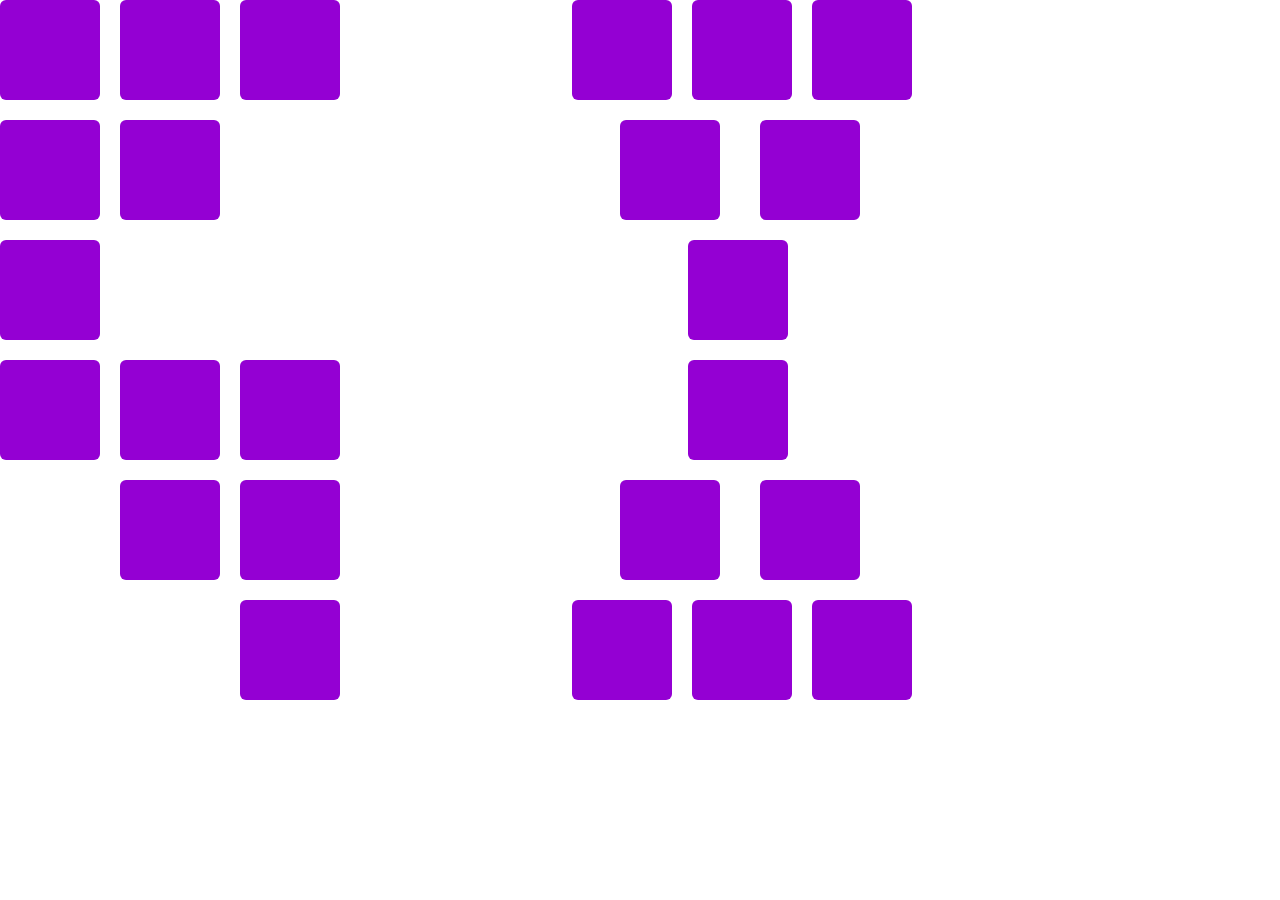
==== index.html @ 5718fa04 "Update index.html" ====
<!DOCTYPE HTML>
<html lang="ru">

<head>
    <title>Сайт</title>
    <link href="style.css" rel="stylesheet" type="text/css">
    <meta charset="utf-8">
    <meta name="viewport" content="width=device-width, initial-scale=1.0">
</head>

<body>
    <div class="container">
        <div class="block">
            <div class="block-container">
                <div class="block-link1">
                    <div class="row2 right3">
                        <div class="block-link"></div>
                        <div class="block-link right left"></div>
                        <div class="block-link"></div>
                    </div>
                    <div class="row1 top left4">
                        <div class="block-link left2"></div>
                        <div class="block-link left"></div>
                    </div>
                    <div class="row left3">
                        <div class="block-link"></div>
                    </div>
                </div>
                <div class="block-link2">
                    <div class="row left3">
                        <div class="block-link"></div>
                    </div>
                    <div class="row1 left4">
                        <div class="block-link left2"></div>
                        <div class="block-link left"></div>
                    </div>
                    <div class="row2 right3">
                        <div class="block-link"></div>
                        <div class="block-link right left"></div>
                        <div class="block-link"></div>
                    </div>
                </div>
            </div>
        </div>
        <div class="block2">
            <div class="block-container2">
                <div class="block-line1">
                    <div class="row">
                        <div class="vertical right">
                            <div class="block-link"></div>
                            <div class="block-link top bottom"></div>
                            <div class="block-link"></div>
                        </div>
                        <div class="vertical top2 right">
                            <div class="block-link bottom"></div>
                            <div class="block-link"></div>
                        </div>
                        <div class="block-link top3"></div>
                    </div>
                </div>
            </div>
        </div>
        <div class="block3">
            <div class="block-container3">
                <div class="block-line2">
                    <div class="row">
                        <div class="vertical right">
                            <div class="block-link top3"></div>
                        </div>
                        <div class="vertical top2 right">
                            <div class="block-link bottom"></div>
                            <div class="block-link"></div>
                        </div>
                        <div class="vertical">
                            <div class="block-link"></div>
                            <div class="block-link top bottom"></div>
                            <div class="block-link"></div>
                        </div>

                    </div>
                </div>
            </div>
        </div>
    </div>
</body>

</html>
---- style.css ----
html,
body,
div,
span,
applet,
object,
iframe,
h1,
h2,
h3,
h4,
h5,
h6,
p,
blockquote,
pre,
a,
abbr,
acronym,
address,
big,
cite,
code,
del,
dfn,
em,
img,
ins,
kbd,
q,
s,
samp,
small,
strike,
strong,
sub,
sup,
tt,
var,
b,
u,
i,
center,
dl,
dt,
dd,
ol,
ul,
li,
fieldset,
form,
label,
legend,
table,
caption,
tbody,
tfoot,
thead,
tr,
th,
td,
article,
aside,
canvas,
details,
embed,
figure,
figcaption,
footer,
header,
hgroup,
menu,
nav,
output,
ruby,
section,
summary,
time,
mark,
audio,
video {
    margin: 0;
    padding: 0;
    border: 0;
    font-size: 100%;
    font: inherit;
    vertical-align: baseline;
}

article,
aside,
details,
figcaption,
figure,
footer,
header,
hgroup,
menu,
nav,
section {
    display: block;
}

html {
    height: 100%;
}

body {
    line-height: 1;
}

ol,
ul {
    list-style: none;
}

blockquote,
q {
    quotes: none;
}

blockquote:before,
blockquote:after,
q:before,
q:after {
    content: '';
    content: none;
}

table {
    border-collapse: collapse;
    border-spacing: 0;
}

.block-link {
    background-color: #9400d3;
    width: 100px;
    height: 100px;
    border-radius: 6px;
    border: none;

}

.block {
    width: 100%;
    height: 100%;
    position: absolute;
    top: 0;
    left: 0;
    overflow: auto;
}

.block-container {
    max-width: 1580px;
    position: absolute;
    left: 50%;
}

block-line1 {
    margin-bottom: 20px;
    flex-direction: column-reverse;
}

.row {
    display: flex;
    margin-bottom: 20px;
}

.row1 {
    display: flex;
    margin-bottom: 20px;
}

.left3 {
    position: relative;
    left: 14%;
}

.right3 {
    position: relative;
    right: 20%;
}

.row2 {
    display: flex;
}

.left {
    margin-left: 20px;
}

.right {
    margin-right: 20px;
}

.left2 {
    position: relative;
    right: 20px;
}

.top {
    margin-top: 20px;
}

.bottom {
    margin-bottom: 20px;
}
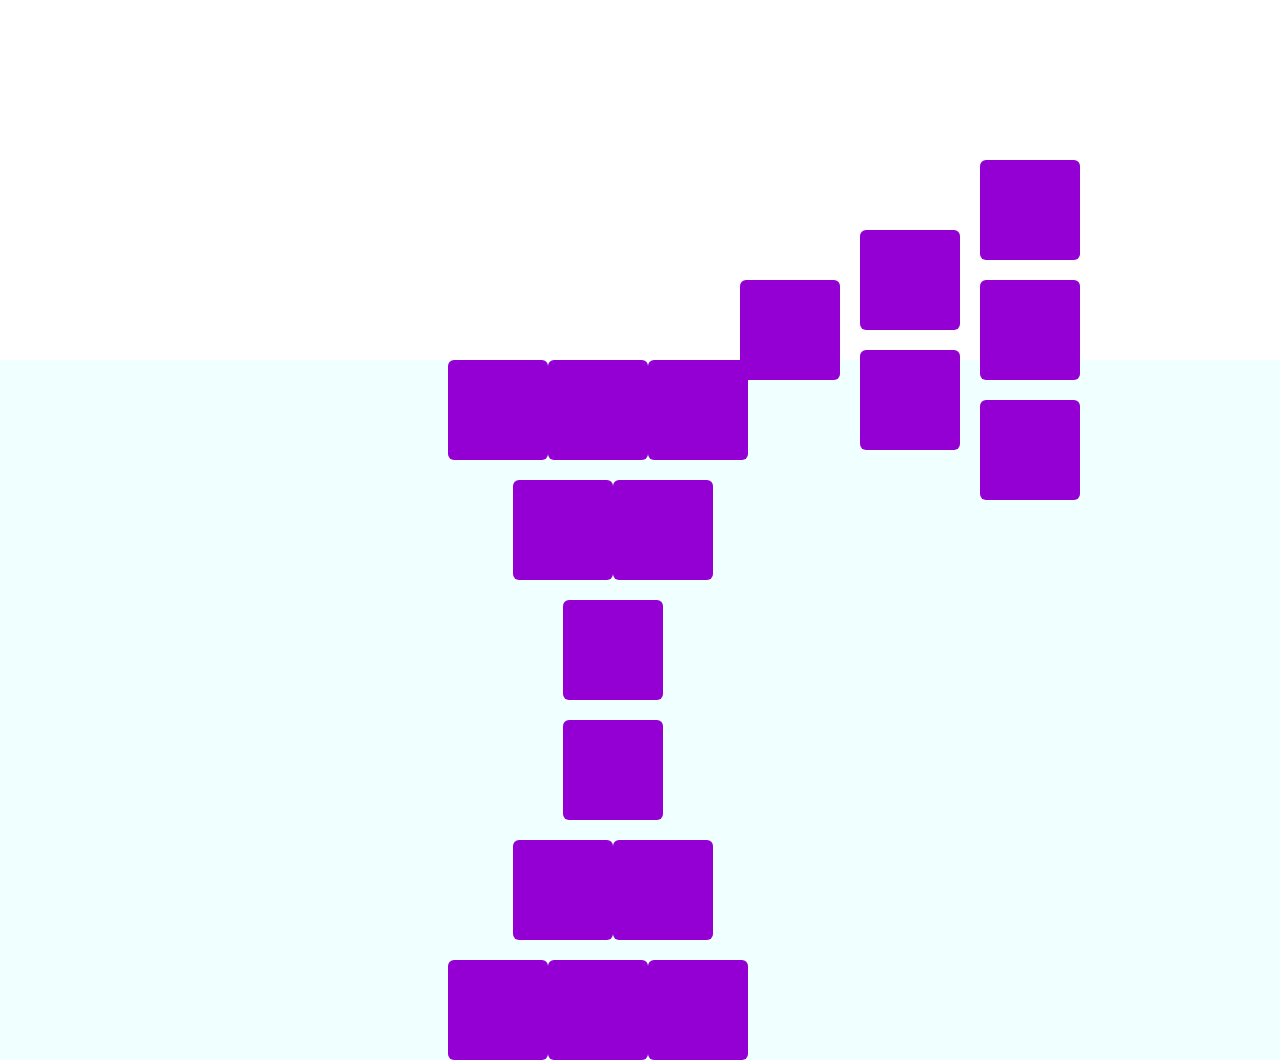
==== commit a85d3b62: "Update index.html" ====
--- a/index.html
+++ b/index.html
@@ -10,39 +10,7 @@
 
 <body>
     <div class="container">
-        <div class="block">
-            <div class="block-container">
-                <div class="block-link1">
-                    <div class="row2 right3">
-                        <div class="block-link"></div>
-                        <div class="block-link right left"></div>
-                        <div class="block-link"></div>
-                    </div>
-                    <div class="row1 top left4">
-                        <div class="block-link left2"></div>
-                        <div class="block-link left"></div>
-                    </div>
-                    <div class="row left3">
-                        <div class="block-link"></div>
-                    </div>
-                </div>
-                <div class="block-link2">
-                    <div class="row left3">
-                        <div class="block-link"></div>
-                    </div>
-                    <div class="row1 left4">
-                        <div class="block-link left2"></div>
-                        <div class="block-link left"></div>
-                    </div>
-                    <div class="row2 right3">
-                        <div class="block-link"></div>
-                        <div class="block-link right left"></div>
-                        <div class="block-link"></div>
-                    </div>
-                </div>
-            </div>
-        </div>
-        <div class="block2">
+        <div class="block2 start">
             <div class="block-container2">
                 <div class="block-line1">
                     <div class="row">
@@ -60,7 +28,39 @@
                 </div>
             </div>
         </div>
-        <div class="block3">
+        <div class="block">
+            <div class="block-container">
+                <div class="block-link1">
+                    <div class="row2 right3">
+                        <div class="block-link square-no-margin-left"></div>
+                        <div class="block-link square-margin-left"></div>
+                        <div class="block-link square-margin-left"></div>
+                    </div>
+                    <div class="row1 top left4">
+                        <div class="block-link square-no-margin-left"></div>
+                        <div class="block-link square-margin-left"></div>
+                    </div>
+                    <div class="row left3">
+                        <div class="block-link square-no-margin-left"></div>
+                    </div>
+                </div>
+                <div class="block-link2">
+                    <div class="row left3">
+                        <div class="block-link square-no-margin-left"></div>
+                    </div>
+                    <div class="row1 left4">
+                        <div class="block-link square-no-margin-left"></div>
+                        <div class="block-link square-margin-left"></div>
+                    </div>
+                    <div class="row2 right3">
+                        <div class="block-link square-no-margin-left."></div>
+                        <div class="block-link square-margin-left"></div>
+                        <div class="block-link square-margin-left"></div>
+                    </div>
+                </div>
+            </div>
+        </div>
+        <div class="block3 end">
             <div class="block-container3">
                 <div class="block-line2">
                     <div class="row">
--- a/style.css
+++ b/style.css
@@ -132,6 +132,10 @@
     border-spacing: 0;
 }
 
+.container {
+    max-height: 700px;
+}
+
 .block-link {
     background-color: #9400d3;
     width: 100px;
@@ -142,43 +146,57 @@
 }
 
 .block {
-    width: 100%;
-    height: 100%;
-    position: absolute;
-    top: 0;
-    left: 0;
-    overflow: auto;
+    background: hsl(180, 100%, 97%);
+    position: relative;
+    min-height: 500px;
+    height: 700px;
 }
 
 .block-container {
     max-width: 1580px;
     position: absolute;
+    top: 50%;
     left: 50%;
+    transform: translate(-50%, -50%);
+    width: 30%;
+    height: auto;
+
+}
+
+.block-container2 {
+    display: flex;
 }
 
 block-line1 {
+    display: flex;
+}
+
+.row {
+    display: flex;
     margin-bottom: 20px;
-    flex-direction: column-reverse;
-}
-
-.row {
+}
+
+.row1 {
     display: flex;
     margin-bottom: 20px;
 }
 
-.row1 {
-    display: flex;
-    margin-bottom: 20px;
+.vertically1 {
+    flex-direction: column;
+}
+
+.vertically2 {
+    flex-direction: column;
 }
 
 .left3 {
     position: relative;
-    left: 14%;
-}
-
-.right3 {
-    position: relative;
-    right: 20%;
+    left: 30%;
+}
+
+.left4 {
+    position: relative;
+    left: 17%;
 }
 
 .row2 {
@@ -193,15 +211,35 @@
     margin-right: 20px;
 }
 
-.left2 {
-    position: relative;
-    right: 20px;
-}
-
 .top {
     margin-top: 20px;
 }
 
+.top2 {
+    margin-top: 70px;
+}
+
+.top3 {
+    margin-top: 120px;
+}
+
+.block2 {
+    position: relative;
+    bottom: 540px;
+    left: 275px;
+}
+
+.block3 {
+    position: relative;
+    left: 1000px;
+    bottom: 900px;
+}
+
+.block-container3 {
+    position: relative;
+    right: 260px;
+}
+
 .bottom {
     margin-bottom: 20px;
 }
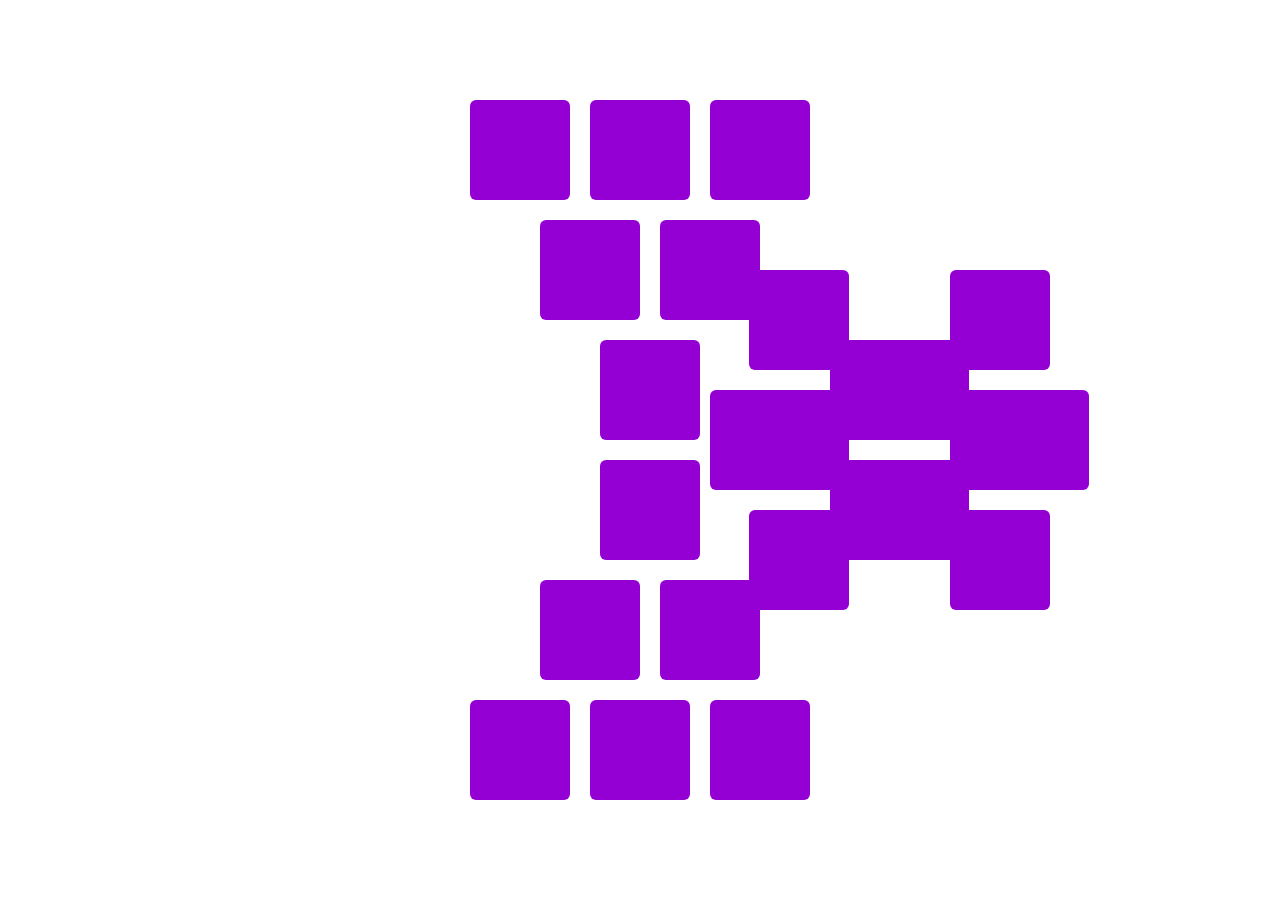
==== commit cb3afb3d: "Update index.html" ====
--- a/index.html
+++ b/index.html
@@ -32,30 +32,54 @@
             <div class="block-container">
                 <div class="block-link1">
                     <div class="row2 right3">
-                        <div class="block-link square-no-margin-left"></div>
-                        <div class="block-link square-margin-left"></div>
-                        <div class="block-link square-margin-left"></div>
+                        <div class="square-margin-left">
+                            <div class="block-link square-no-margin-left2"></div>
+                        </div>
+                        <div class="square-margin-left">
+                            <div class="block-link"></div>
+                        </div>
+                        <div class="square-margin-left">
+                            <div class="block-link"></div>
+                        </div>
                     </div>
                     <div class="row1 top left4">
-                        <div class="block-link square-no-margin-left"></div>
-                        <div class="block-link square-margin-left"></div>
+                        <div class="square-margin-left">
+                            <div class="block-link square-no-margin-left2"></div>
+                        </div>
+                        <div class="square-margin-left">
+                            <div class="block-link"></div>
+                        </div>
                     </div>
                     <div class="row left3">
-                        <div class="block-link square-no-margin-left"></div>
+                        <div class="square-margin-left">
+                            <div class="block-link square-no-margin-left2"></div>
+                        </div>
                     </div>
                 </div>
                 <div class="block-link2">
                     <div class="row left3">
-                        <div class="block-link square-no-margin-left"></div>
+                        <div class="square-margin-left">
+                            <div class="block-link square-no-margin-left2"></div>
+                        </div>
                     </div>
                     <div class="row1 left4">
-                        <div class="block-link square-no-margin-left"></div>
-                        <div class="block-link square-margin-left"></div>
+                        <div class="square-margin-left">
+                            <div class="block-link square-no-margin-left2"></div>
+                        </div>
+                        <div class="square-margin-left">
+                            <div class="block-link"></div>
+                        </div>
                     </div>
                     <div class="row2 right3">
-                        <div class="block-link square-no-margin-left."></div>
-                        <div class="block-link square-margin-left"></div>
-                        <div class="block-link square-margin-left"></div>
+                        <div class="square-margin-left">
+                            <div class="block-link square-no-margin-left2"></div>
+                        </div>
+                        <div class="square-margin-left">
+                            <div class="block-link"></div>
+                        </div>
+                        <div class="square-margin-left">
+                            <div class="block-link"></div>
+                        </div>
                     </div>
                 </div>
             </div>
--- a/style.css
+++ b/style.css
@@ -134,6 +134,10 @@
 
 .container {
     max-height: 700px;
+    display: flex;
+    align-items: center;
+    justify-content: center;
+    min-height: 100vh;
 }
 
 .block-link {
@@ -145,29 +149,17 @@
 
 }
 
-.block {
-    background: hsl(180, 100%, 97%);
+.end {
     position: relative;
-    min-height: 500px;
-    height: 700px;
-}
-
-.block-container {
-    max-width: 1580px;
-    position: absolute;
-    top: 50%;
-    left: 50%;
-    transform: translate(-50%, -50%);
-    width: 30%;
-    height: auto;
-
+    right: 100px;
+}
+
+.start {
+    position: relative;
+    left: 119px;
 }
 
 .block-container2 {
-    display: flex;
-}
-
-block-line1 {
     display: flex;
 }
 
@@ -189,23 +181,31 @@
     flex-direction: column;
 }
 
+.block-line1 {
+    transform: translateX(500px);
+    transition: ease;
+}
+
 .left3 {
-    position: relative;
-    left: 30%;
+    margin-left: 130px;
 }
 
 .left4 {
-    position: relative;
-    left: 17%;
+    margin-left: 70px;
 }
 
 .row2 {
     display: flex;
 }
 
-.left {
+.square-margin-left {
     margin-left: 20px;
 }
+
+.square-no-margin-left2 {
+    margin-left: -20px;
+}
+
 
 .right {
     margin-right: 20px;
@@ -223,22 +223,6 @@
     margin-top: 120px;
 }
 
-.block2 {
-    position: relative;
-    bottom: 540px;
-    left: 275px;
-}
-
-.block3 {
-    position: relative;
-    left: 1000px;
-    bottom: 900px;
-}
-
-.block-container3 {
-    position: relative;
-    right: 260px;
-}
 
 .bottom {
     margin-bottom: 20px;
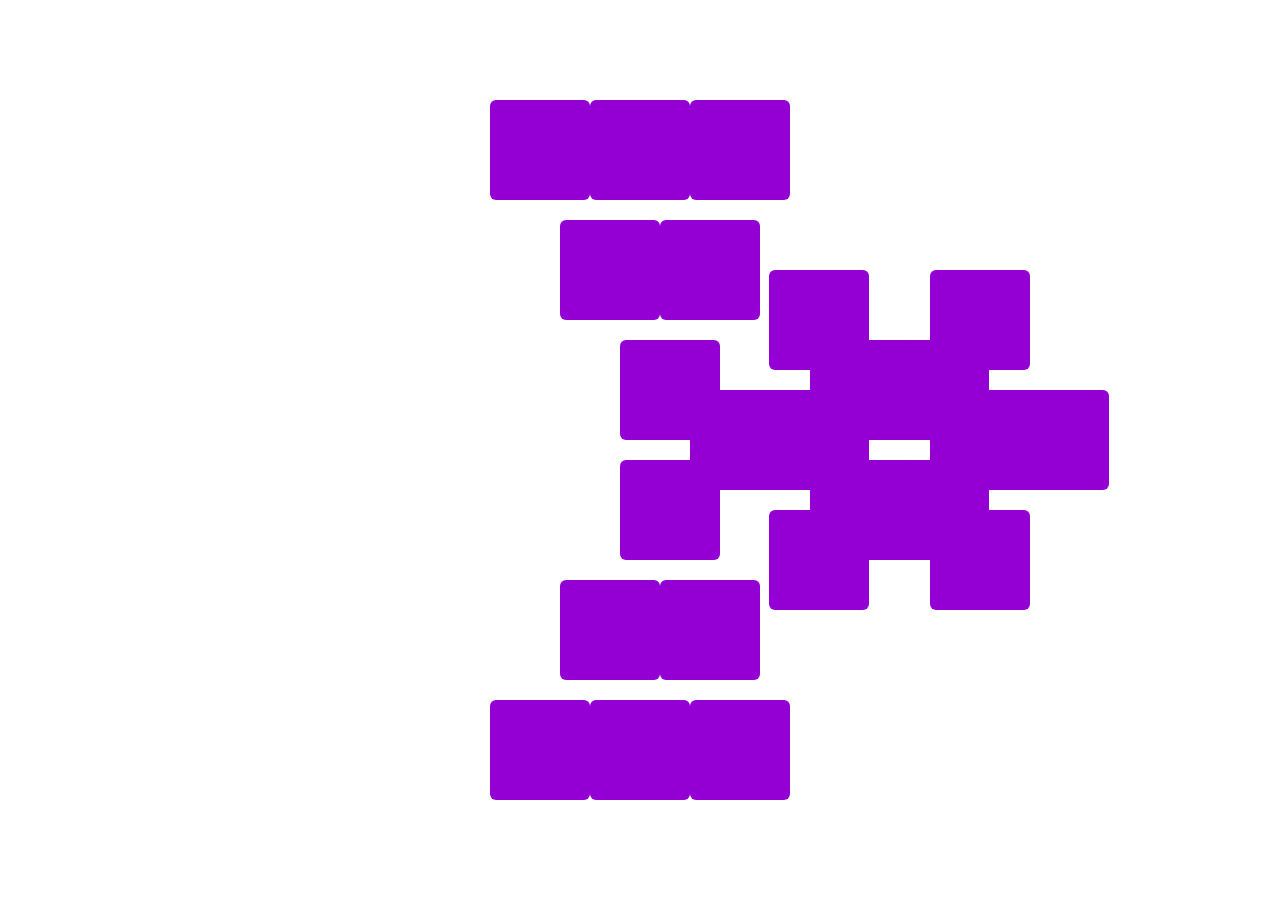
==== commit fcb958d4: "Update index.html" ====
--- a/index.html
+++ b/index.html
@@ -32,52 +32,52 @@
             <div class="block-container">
                 <div class="block-link1">
                     <div class="row2 right3">
-                        <div class="square-margin-left">
-                            <div class="block-link square-no-margin-left2"></div>
+                        <div class="square">
+                            <div class="block-link square-no-margin-left"></div>
                         </div>
-                        <div class="square-margin-left">
+                        <div class="square">
                             <div class="block-link"></div>
                         </div>
-                        <div class="square-margin-left">
+                        <div class="square">
                             <div class="block-link"></div>
                         </div>
                     </div>
                     <div class="row1 top left4">
-                        <div class="square-margin-left">
-                            <div class="block-link square-no-margin-left2"></div>
+                        <div class="square">
+                            <div class="block-link square-no-margin-left"></div>
                         </div>
-                        <div class="square-margin-left">
+                        <div class="square">
                             <div class="block-link"></div>
                         </div>
                     </div>
                     <div class="row left3">
-                        <div class="square-margin-left">
-                            <div class="block-link square-no-margin-left2"></div>
+                        <div class="square">
+                            <div class="block-link square-no-margin-left"></div>
                         </div>
                     </div>
                 </div>
                 <div class="block-link2">
                     <div class="row left3">
-                        <div class="square-margin-left">
-                            <div class="block-link square-no-margin-left2"></div>
+                        <div class="square">
+                            <div class="block-link square-no-margin-left"></div>
                         </div>
                     </div>
                     <div class="row1 left4">
-                        <div class="square-margin-left">
-                            <div class="block-link square-no-margin-left2"></div>
+                        <div class="square">
+                            <div class="block-link square-no-margin-left"></div>
                         </div>
-                        <div class="square-margin-left">
+                        <div class="square">
                             <div class="block-link"></div>
                         </div>
                     </div>
                     <div class="row2 right3">
-                        <div class="square-margin-left">
-                            <div class="block-link square-no-margin-left2"></div>
+                        <div class="square">
+                            <div class="block-link square-no-margin-left"></div>
                         </div>
-                        <div class="square-margin-left">
+                        <div class="square">
                             <div class="block-link"></div>
                         </div>
-                        <div class="square-margin-left">
+                        <div class="square">
                             <div class="block-link"></div>
                         </div>
                     </div>
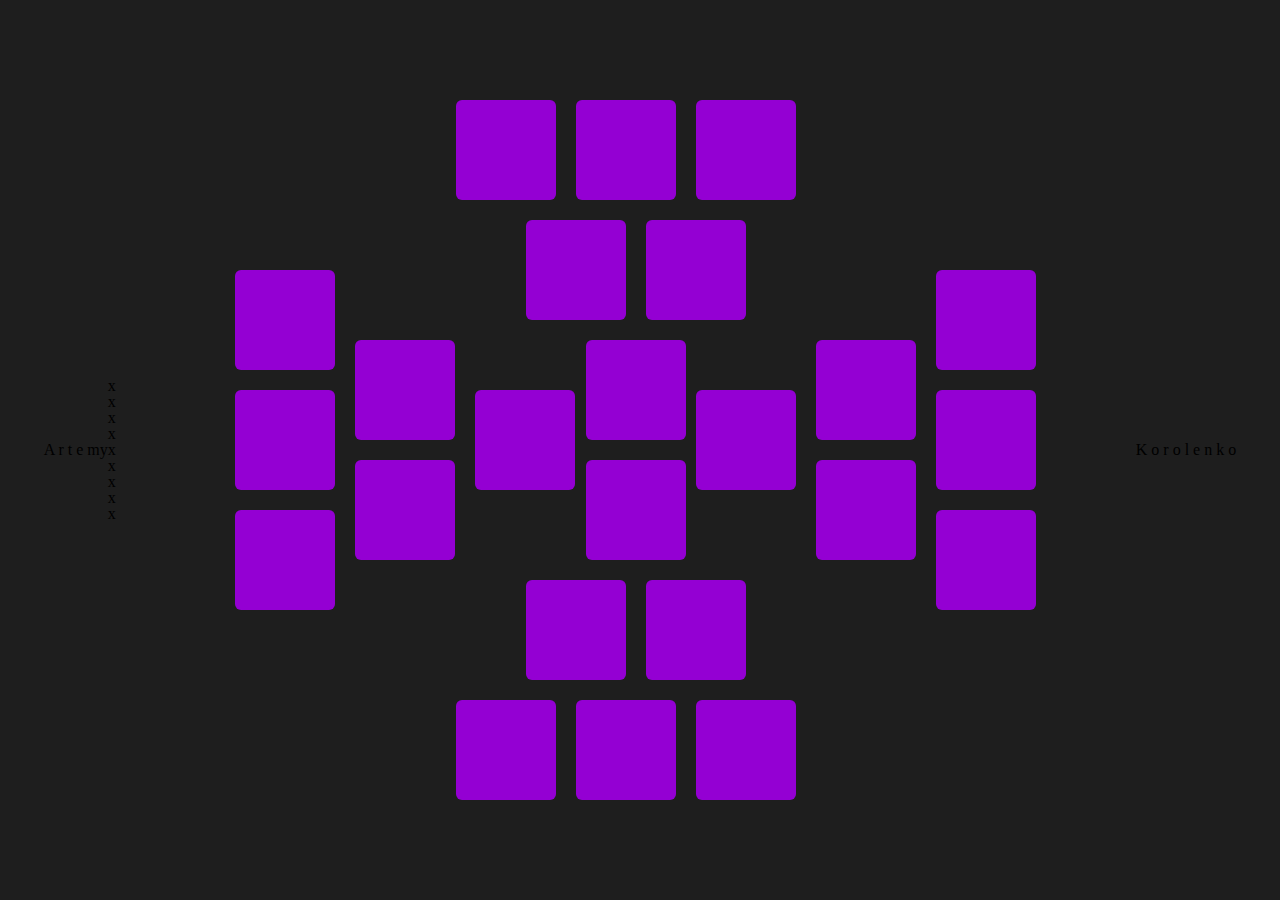
==== commit 7a57208c: "Update index.html" ====
--- a/index.html
+++ b/index.html
@@ -4,12 +4,29 @@
 <head>
     <title>Сайт</title>
     <link href="style.css" rel="stylesheet" type="text/css">
+    <script src="script.js"></script>
     <meta charset="utf-8">
     <meta name="viewport" content="width=device-width, initial-scale=1.0">
 </head>
 
 <body>
     <div class="container">
+        <p class="onetext">A r t e my</p>
+        <section>
+            <div class="wrapper">
+                <div class="cell" id="1">x</div>
+                <div class="cell" id="2">x</div>
+                <div class="cell" id="3">x</div>
+         
+                <div class="cell" id="4">x</div>
+                <div class="cell" id="5">x</div>
+                <div class="cell" id="6">x</div>
+         
+                <div class="cell" id="7">x</div>
+                <div class="cell" id="8">x</div>
+                <div class="cell" id="9">x</div>
+            </div>
+        </section>
         <div class="block2 start">
             <div class="block-container2">
                 <div class="block-line1">
@@ -105,6 +122,7 @@
                 </div>
             </div>
         </div>
+        <p class="twotext">K o r o l e n k o</p>
     </div>
 </body>
 
--- a/style.css
+++ b/style.css
@@ -107,6 +107,7 @@
 
 body {
     line-height: 1;
+    background-color: #1e1e1e;
 }
 
 ol,
@@ -181,11 +182,6 @@
     flex-direction: column;
 }
 
-.block-line1 {
-    transform: translateX(500px);
-    transition: ease;
-}
-
 .left3 {
     margin-left: 130px;
 }
@@ -198,11 +194,11 @@
     display: flex;
 }
 
-.square-margin-left {
+.square {
     margin-left: 20px;
 }
 
-.square-no-margin-left2 {
+.square-no-margin-left {
     margin-left: -20px;
 }
 
@@ -227,3 +223,123 @@
 .bottom {
     margin-bottom: 20px;
 }
+
+@keyframes animation {
+    0% {
+        right: 0px;
+    }
+
+    25% {
+        right: 0px;
+    }
+
+    50% {
+        right: 600px;
+    }
+
+    75% {
+        right: 600px;
+    }
+
+    100% {
+        right: 0px;
+    }
+}
+
+.block-line2 {
+    position: relative;
+    background-color: auto;
+    animation-name: animation;
+    animation-duration: 5s;
+    animation-iteration-count: infinite
+}
+
+@keyframes animation2 {
+    0% {
+        left: 0px;
+    }
+
+    25% {
+        left: 0px;
+    }
+
+    50% {
+        left: 584px;
+    }
+
+    75% {
+        left: 584px;
+    }
+
+    100% {
+        left: 0px;
+    }
+}
+
+.block-line1 {
+    position: relative;
+    background-color: auto;
+    animation-name: animation2;
+    animation-duration: 5s;
+    animation-iteration-count: infinite
+}
+
+@keyframes animation3 {
+    0% {
+        top: 0px;
+    }
+
+    25% {
+        top: 0px;
+    }
+
+    50% {
+        top: 320px;
+    }
+
+    75% {
+        top: 320px;
+    }
+
+    100% {
+        top: 0px;
+    }
+}
+
+.block-link1 {
+    position: relative;
+    background-color: auto;
+    animation-name: animation3;
+    animation-duration: 5s;
+    animation-iteration-count: infinite
+}
+
+@keyframes animation4 {
+    0% {
+        bottom: 0px;
+    }
+
+    25% {
+        bottom: 0px;
+    }
+
+    50% {
+        bottom: 400px;
+    }
+
+    75% {
+        bottom: 400px;
+    }
+
+    100% {
+        bottom: 0px;
+    }
+}
+
+.block-link2 {
+    position: relative;
+    background-color: auto;
+    animation-name: animation4;
+    animation-duration: 5s;
+    animation-iteration-count: infinite
+}
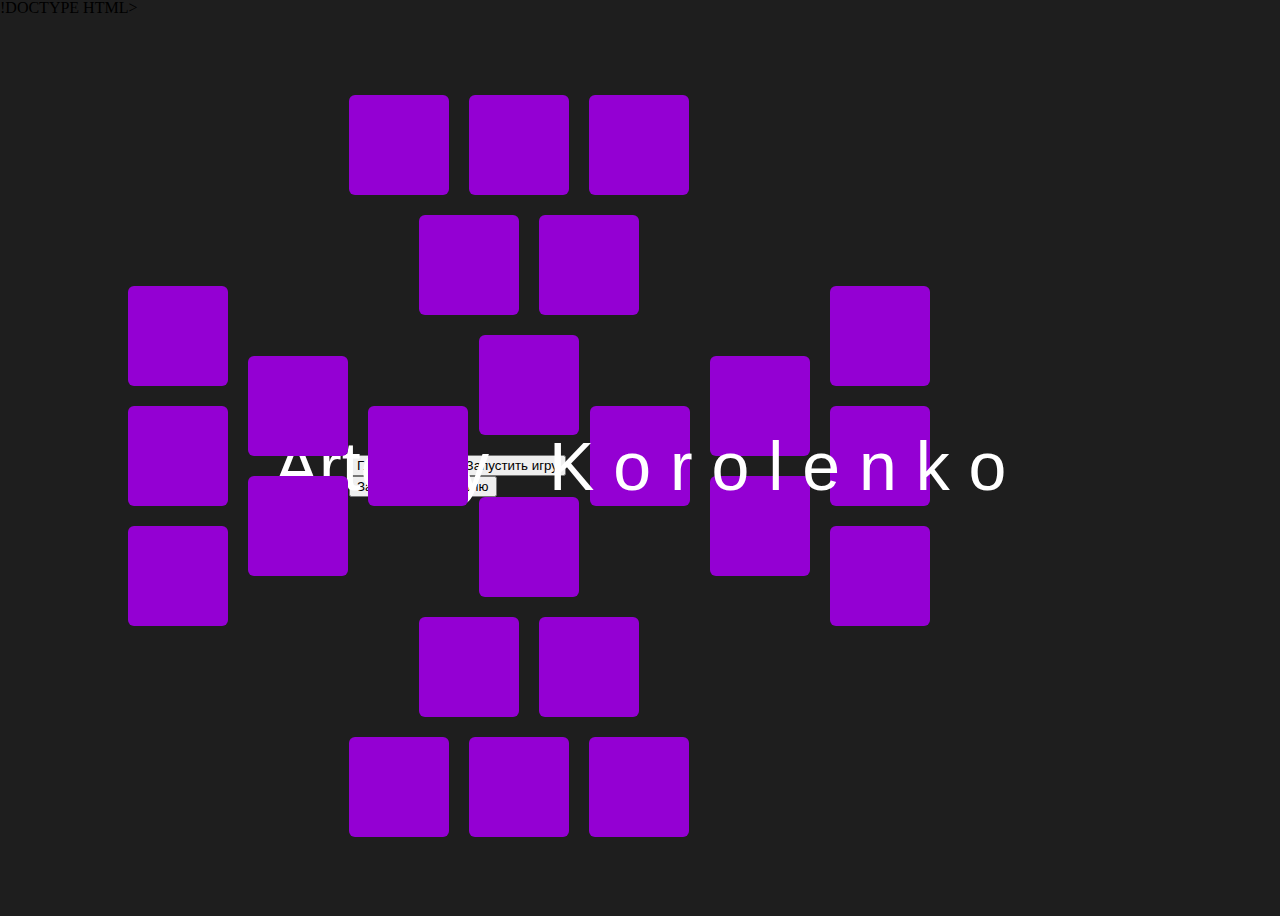
==== commit 3318b1d9: "feat" ====
--- a/index.html
+++ b/index.html
@@ -1,4 +1,4 @@
-<!DOCTYPE HTML>
+!DOCTYPE HTML>
 <html lang="ru">
 
 <head>
@@ -11,22 +11,12 @@
 
 <body>
     <div class="container">
-        <p class="onetext">A r t e my</p>
-        <section>
-            <div class="wrapper">
-                <div class="cell" id="1">x</div>
-                <div class="cell" id="2">x</div>
-                <div class="cell" id="3">x</div>
-         
-                <div class="cell" id="4">x</div>
-                <div class="cell" id="5">x</div>
-                <div class="cell" id="6">x</div>
-         
-                <div class="cell" id="7">x</div>
-                <div class="cell" id="8">x</div>
-                <div class="cell" id="9">x</div>
+        <div class="box">
+            <div class="box-inner">
+               <p class="onetext">Artemy</p>
+            </p>
             </div>
-        </section>
+        </div>
         <div class="block2 start">
             <div class="block-container2">
                 <div class="block-line1">
@@ -73,6 +63,26 @@
                         </div>
                     </div>
                 </div>
+                <div class="menu">
+                <button id="example_4" class="mainmenu" onclick="(document.getElementById('example_1').style.display='none')(document.getElementById('example_2').style.display='block')(document.getElementById('example_4').style.display='none')" type="button">Главное меню</button>
+                <section id="example_1" style="display:none;">
+                    <div class="wrapper">
+                        <div class="cell" id="1"><div class="cross">x</div><div class="zero" >0</div></div>
+                        <div class="cell" id="2"><div class="cross">x</div><div class="zero" >0</div></div>
+                        <div class="cell" id="3"><div class="cross">x</div><div class="zero" >0</div></div>
+                        
+                        <div class="cell" id="4"><div class="cross">x</div><div class="zero" >0</div></div>
+                        <div class="cell" id="5"><div class="cross">x</div><div class="zero" >0</div></div>
+                        <div class="cell" id="6"><div class="cross">x</div><div class="zero" >0</div></div>
+                        
+                        <div class="cell" id="7"><div class="cross">x</div><div class="zero" >0</div></div>
+                        <div class="cell" id="8"><div class="cross">x</div><div class="zero" ">0</div></div>
+                        <div class="cell" id="9"><div class="cross">x</div><div class="zero" >0</div></div>
+                    </div>
+                </section>
+                <button id="example_2" class="game" type="button" onclick="(document.getElementById('example_4').style.display='block')(document.getElementById('example_1').style.display='block')(document.getElementById('example_2').style.display='none')">Запустить игру</button>
+                <button id="example_3" class="reload" type="button" onClick="refreshPage()">Запустить Анимацию</button>
+               </div>
                 <div class="block-link2">
                     <div class="row left3">
                         <div class="square">
@@ -127,3 +137,4 @@
 </body>
 
 </html>
+
--- a/style.css
+++ b/style.css
@@ -152,7 +152,7 @@
 
 .end {
     position: relative;
-    right: 100px;
+    right: 99px;
 }
 
 .start {
@@ -223,56 +223,192 @@
 .bottom {
     margin-bottom: 20px;
 }
+@keyframes onetext {
+    0% {
+        visibility: hidden;
+    }
+    1% {
+        color: #1e1e1e;
+    }
+    50% {
+        visibility: hidden;
+    }
+    65% {
+        visibility: visible;
+    }
+
+    75% {
+        visibility: visible;
+    }
+    92% {
+        visibility: hidden;
+    }
+    100% {
+        visibility: hidden;
+    }
+}
+.onetext {
+    color: white;
+    font-size: 68px;
+    font-family: Arial;
+    position: relative;
+    animation-name: onetext;
+    left: 480px;
+    animation-duration: 8.5s;
+    animation-fill-mode: forwards;
+    white-space: nowrap;
+}
+@keyframes twotext {
+    0% {
+        visibility: hidden;
+    }
+
+    20% {
+        visibility: hidden;
+    }
+    50% {
+        visibility: hidden;
+    }
+    62% {
+        visibility: visible;
+    }
+
+    75% {
+        visibility: visible;
+    }
+    92% {
+        visibility: hidden;
+    }
+    100% {
+        visibility: hidden;
+    }
+}
+.twotext {
+    color: white;
+    font-size: 68px;
+    font-family: Arial;
+    position: relative;
+    right: 480px;
+    animation-duration: 8.5s;
+    animation-name: twotext;
+    animation-fill-mode: forwards;
+    white-space: nowrap;
+    
+}
+.section{
+    margin: 0 auto;
+}
+.wrapper{
+    width:450px;
+    height:450px;
+    margin: 0 auto;
+}
+.wrapper .cell{
+    border: 1px solid rgb(170, 163, 163);
+    cursor: pointer;
+    float: left;
+    font-size: 100px;
+    height: 148px;
+    text-align: center;
+    width: 148px;
+}
+.cell {
+    color: rgba(214, 21, 21, 0.993);
+    font-size: 68px;
+    font-family: Arial;
+}
+@keyframes crosses-zeroes {
+    0% {
+        visibility: hidden;
+    }
+    10% {
+        visibility: hidden;
+    }
+    90% {
+        visibility: visible;
+    }
+    
+    100% {
+        visibility: visible;
+    }
+}
+.wrapper .cell{
+    animation-name: crosses-zeroes;
+    animation-duration: 90s;
+    animation-fill-mode: forwards;
+}
 
 @keyframes animation {
     0% {
+        left: 0px;
+    }
+    25% {
+        left: 0px;
+    }
+    50% {
+        left: 600px;
+    }
+
+    75% {
+        left: 600px;
+    }
+    90% {
+       left: 600px;
+    }
+    
+    100% {
+        left: 1600px;
+    }
+}
+
+.block-line2 {
+    position: relative;
+    background-color: auto;
+    animation-name: animation;
+    animation-duration: 8.5s;
+    animation-fill-mode: forwards;
+    
+}
+@keyframes crosses-zeroes {
+    0% {
+        visibility: hidden;
+    }
+    10% {
+        visibility: hidden;
+    }
+    90% {
+        visibility: visible;
+    }
+    
+    100% {
+        visibility: visible;
+    }
+}
+.wrapper .cell{
+    animation-name: crosses-zeroes;
+    animation-duration: 90s;
+    animation-fill-mode: forwards;
+}
+@keyframes animation2 {
+    0% {
         right: 0px;
     }
-
     25% {
         right: 0px;
     }
-
-    50% {
-        right: 600px;
-    }
-
-    75% {
-        right: 600px;
-    }
-
-    100% {
-        right: 0px;
-    }
-}
-
-.block-line2 {
-    position: relative;
-    background-color: auto;
-    animation-name: animation;
-    animation-duration: 5s;
-    animation-iteration-count: infinite
-}
-
-@keyframes animation2 {
-    0% {
-        left: 0px;
-    }
-
-    25% {
-        left: 0px;
-    }
-
-    50% {
-        left: 584px;
-    }
-
-    75% {
-        left: 584px;
-    }
-
-    100% {
-        left: 0px;
+    50% {
+        right: 450px;
+    }
+
+    75% {
+        right: 450px;
+    }
+    90% {
+       right: 450px;
+    }
+    
+    100% {
+        right: 1600px;
     }
 }
 
@@ -280,11 +416,15 @@
     position: relative;
     background-color: auto;
     animation-name: animation2;
-    animation-duration: 5s;
-    animation-iteration-count: infinite
+    animation-duration: 8.5s;
+    animation-fill-mode: forwards;
+    
 }
 
 @keyframes animation3 {
+    100% {
+        top: 0px;
+    }
     0% {
         top: 0px;
     }
@@ -294,15 +434,16 @@
     }
 
     50% {
-        top: 320px;
-    }
-
-    75% {
-        top: 320px;
-    }
-
-    100% {
-        top: 0px;
+        top: 1000px;
+    }
+
+    75% {
+        top: 1000px;
+    }
+
+    100% {
+        top: 1000px;
+        
     }
 }
 
@@ -310,36 +451,37 @@
     position: relative;
     background-color: auto;
     animation-name: animation3;
-    animation-duration: 5s;
-    animation-iteration-count: infinite
+    animation-duration: 15s;
+    animation-fill-mode: forwards;
 }
 
 @keyframes animation4 {
     0% {
-        bottom: 0px;
+        top: 0px;
     }
 
     25% {
-        bottom: 0px;
-    }
-
-    50% {
-        bottom: 400px;
-    }
-
-    75% {
-        bottom: 400px;
-    }
-
-    100% {
-        bottom: 0px;
-    }
+        top: 0px;
+    }
+
+    50% {
+        top: 1000px;
+    }
+
+    75% {
+        top: 1000px;
+    }
+
+    100% {
+        top: 1000px;
+    }
+    
 }
 
 .block-link2 {
     position: relative;
     background-color: auto;
     animation-name: animation4;
-    animation-duration: 5s;
-    animation-iteration-count: infinite
-}
+    animation-duration: 15s;
+    animation-fill-mode: forwards;
+}
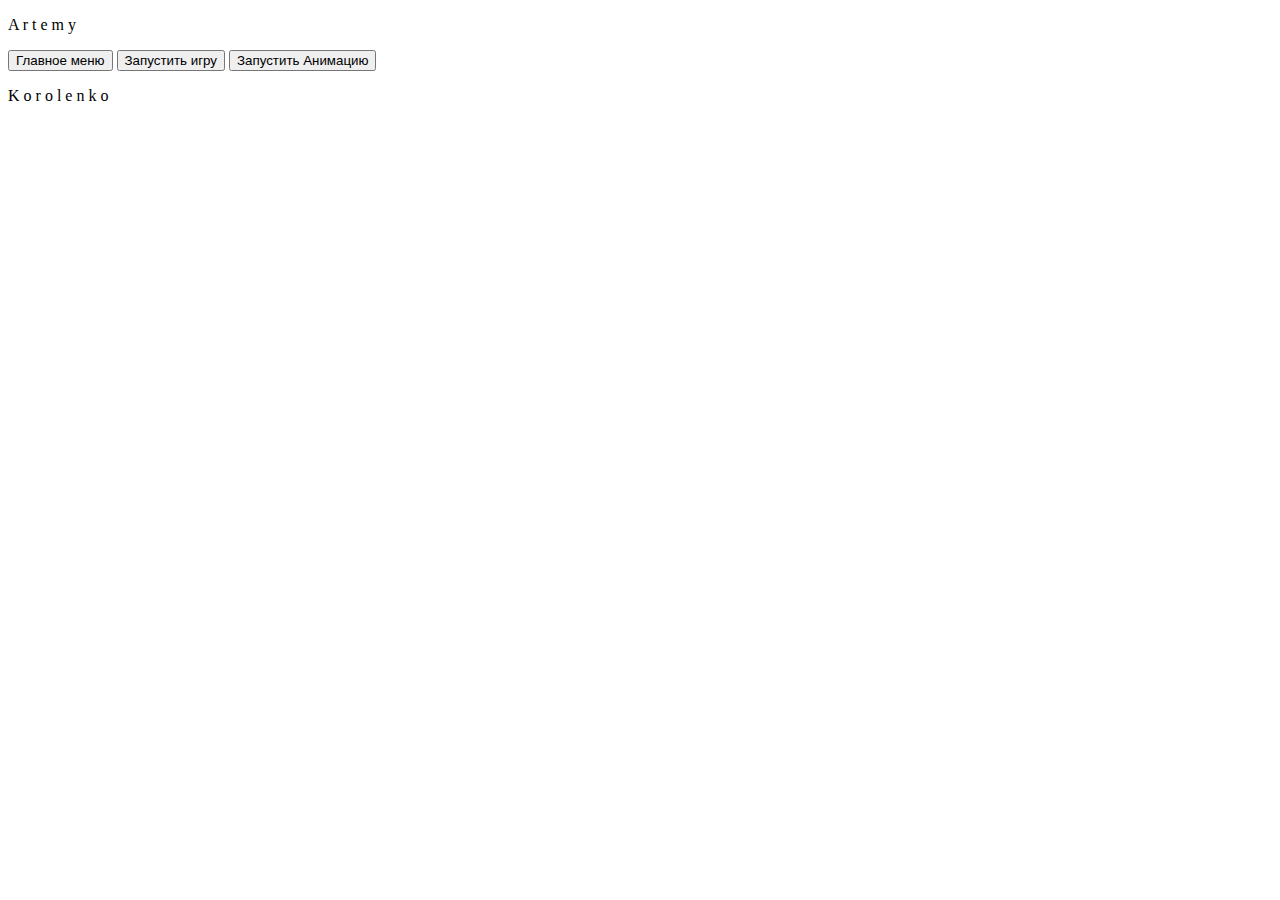
==== commit 7a962e12: "Create index.html" ====
--- a/index.html
+++ b/index.html
@@ -1,4 +1,4 @@
-!DOCTYPE HTML>
+<!DOCTYPE HTML>
 <html lang="ru">
 
 <head>
@@ -13,7 +13,7 @@
     <div class="container">
         <div class="box">
             <div class="box-inner">
-               <p class="onetext">Artemy</p>
+               <p class="onetext">A r t e m y</p>
             </p>
             </div>
         </div>
@@ -64,25 +64,31 @@
                     </div>
                 </div>
                 <div class="menu">
-                <button id="example_4" class="mainmenu" onclick="(document.getElementById('example_1').style.display='none')(document.getElementById('example_2').style.display='block')(document.getElementById('example_4').style.display='none')" type="button">Главное меню</button>
+                <button id="example_4" class="mainmenu" onclick="mainmenu()">Главное меню</button>
                 <section id="example_1" style="display:none;">
                     <div class="wrapper">
-                        <div class="cell" id="1"><div class="cross">x</div><div class="zero" >0</div></div>
-                        <div class="cell" id="2"><div class="cross">x</div><div class="zero" >0</div></div>
-                        <div class="cell" id="3"><div class="cross">x</div><div class="zero" >0</div></div>
-                        
-                        <div class="cell" id="4"><div class="cross">x</div><div class="zero" >0</div></div>
-                        <div class="cell" id="5"><div class="cross">x</div><div class="zero" >0</div></div>
-                        <div class="cell" id="6"><div class="cross">x</div><div class="zero" >0</div></div>
-                        
-                        <div class="cell" id="7"><div class="cross">x</div><div class="zero" >0</div></div>
-                        <div class="cell" id="8"><div class="cross">x</div><div class="zero" ">0</div></div>
-                        <div class="cell" id="9"><div class="cross">x</div><div class="zero" >0</div></div>
+                        <div id="1_1">
+                        <div data-cell-row="0" data-cell-col="0" class="cell" id="1"><div class="cross">x</div><div class="zero" >0</div></div>
+                        <div data-cell-row="0" data-cell-col="1" class="cell" id="2"><div class="cross">x</div><div class="zero" >0</div></div>
+                        <div data-cell-row="0" data-cell-col="2" class="cell" id="3"><div class="cross">x</div><div class="zero" >0</div></div>
+                        </div>
+                        <div id="2_2">
+                        <div data-cell-row="1" data-cell-col="0" class="cell" id="4"><div class="cross">x</div><div class="zero" >0</div></div>
+                        <div data-cell-row="1" data-cell-col="1" class="cell" id="5"><div class="cross">x</div><div class="zero" >0</div></div>
+                        <div data-cell-row="1" data-cell-col="2" class="cell" id="6"><div class="cross">x</div><div class="zero" >0</div></div>
+                        </div>
+                        <div id="3_3">
+                        <div data-cell-row="2" data-cell-col="0" class="cell" id="7"><div class="cross">x</div><div class="zero" >0</div></div>
+                        <div data-cell-row="2" data-cell-col="1" class="cell" id="8"><div class="cross">x</div><div class="zero" ">0</div></div>
+                        <div data-cell-row="2" data-cell-col="2" class="cell" id="9"><div class="cross">x</div><div class="zero" >0</div></div>
+                        </div>
                     </div>
                 </section>
-                <button id="example_2" class="game" type="button" onclick="(document.getElementById('example_4').style.display='block')(document.getElementById('example_1').style.display='block')(document.getElementById('example_2').style.display='none')">Запустить игру</button>
-                <button id="example_3" class="reload" type="button" onClick="refreshPage()">Запустить Анимацию</button>
-               </div>
+                <button id="example_2" class="game" type="button" onclick="StartTheGame()">Запустить игру</button>
+                <button id="example_3" class="reload" type="button" onClick="refreshPage()">
+                    Запустить Анимацию
+                </button>
+                </div>
                 <div class="block-link2">
                     <div class="row left3">
                         <div class="square">
@@ -137,4 +143,3 @@
 </body>
 
 </html>
-
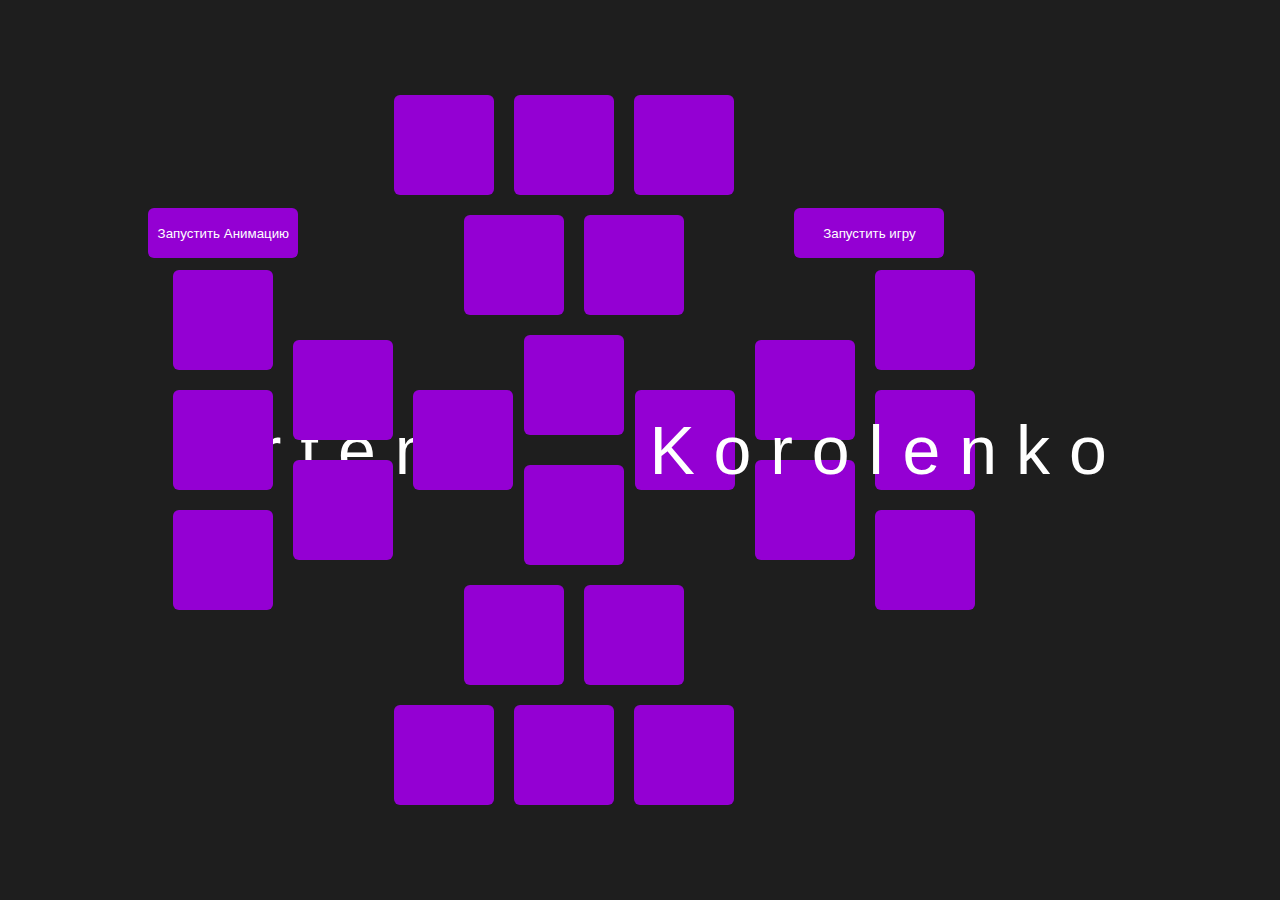
==== commit 4c25d1f2: "feat: opening animation changes and game logic upd" ====
--- a/index.html
+++ b/index.html
@@ -11,11 +11,8 @@
 
 <body>
     <div class="container">
-        <div class="box">
-            <div class="box-inner">
-               <p class="onetext">A r t e m y</p>
-            </p>
-            </div>
+        <div>
+           <p class="onetext">A r t e m y</p>
         </div>
         <div class="block2 start">
             <div class="block-container2">
--- a/style.css
+++ b/style.css
@@ -0,0 +1,545 @@
+html,
+body,
+div,
+span,
+applet,
+object,
+iframe,
+h1,
+h2,
+h3,
+h4,
+h5,
+h6,
+p,
+blockquote,
+pre,
+a,
+abbr,
+acronym,
+address,
+big,
+cite,
+code,
+del,
+dfn,
+em,
+img,
+ins,
+kbd,
+q,
+s,
+samp,
+small,
+strike,
+strong,
+sub,
+sup,
+tt,
+var,
+b,
+u,
+i,
+center,
+dl,
+dt,
+dd,
+ol,
+ul,
+li,
+fieldset,
+form,
+label,
+legend,
+table,
+caption,
+tbody,
+tfoot,
+thead,
+tr,
+th,
+td,
+article,
+aside,
+canvas,
+details,
+embed,
+figure,
+figcaption,
+footer,
+header,
+hgroup,
+menu,
+nav,
+output,
+ruby,
+section,
+summary,
+time,
+mark,
+audio,
+video {
+    margin: 0;
+    padding: 0;
+    border: 0;
+    font-size: 100%;
+    font: inherit;
+    vertical-align: baseline;
+}
+
+article,
+aside,
+details,
+figcaption,
+figure,
+footer,
+header,
+hgroup,
+menu,
+nav,
+section {
+    display: block;
+}
+
+html {
+    height: 100%;
+}
+
+body {
+    line-height: 1;
+    background-color: #1e1e1e;
+}
+
+ol,
+ul {
+    list-style: none;
+}
+
+blockquote,
+q {
+    quotes: none;
+}
+
+blockquote:before,
+blockquote:after,
+q:before,
+q:after {
+    content: '';
+    content: none;
+}
+
+table {
+    border-collapse: collapse;
+    border-spacing: 0;
+}
+
+.container {
+    max-height: 700px;
+    display: flex;
+    align-items: center;
+    justify-content: center;
+    min-height: 100vh;
+}
+
+.block-link {
+    background-color: #9400d3;
+    width: 100px;
+    height: 100px;
+    border-radius: 6px;
+    border: none;
+
+}
+
+.end {
+    position: relative;
+    right: 99px;
+}
+
+.start {
+    position: relative;
+    left: 119px;
+}
+
+.block-container2 {
+    display: flex;
+}
+
+.row {
+    display: flex;
+    margin-bottom: 20px;
+}
+
+.row1 {
+    display: flex;
+    margin-bottom: 20px;
+}
+
+.vertically1 {
+    flex-direction: column;
+}
+
+.vertically2 {
+    flex-direction: column;
+}
+
+.left3 {
+    margin-left: 130px;
+}
+
+.left4 {
+    margin-left: 70px;
+}
+
+.row2 {
+    display: flex;
+}
+
+.square {
+    margin-left: 20px;
+}
+
+.square-no-margin-left {
+    margin-left: -20px;
+}
+
+
+.right {
+    margin-right: 20px;
+}
+
+.top {
+    margin-top: 20px;
+}
+
+.top2 {
+    margin-top: 70px;
+}
+
+.top3 {
+    margin-top: 120px;
+}
+
+
+.bottom {
+    margin-bottom: 20px;
+}
+@keyframes onetext {
+    0% {
+        visibility: hidden;
+    }
+    20% {
+        visibility: hidden;
+    }
+    50% {
+        
+        visibility: visible;
+    }
+    51% {
+        opacity: 10%;
+    }
+    54% {
+       opacity: 100%;
+    }
+
+    65% {
+        visibility: visible;
+    }
+    80% {
+        visibility: hidden;
+    }
+    100% {
+        visibility: hidden;
+    }
+}
+.onetext {
+    color: white;
+    font-size: 68px;
+    font-family: Arial;
+    position: relative;
+    animation-name: onetext;
+    left: 450px;
+    animation-duration: 8s;
+    animation-fill-mode: forwards;
+    white-space: nowrap;
+}
+@keyframes twotext {
+    0% {
+        visibility: hidden;
+    }
+    20% {
+        visibility: hidden;
+    }
+    50% {
+        
+        visibility: visible;
+    }
+    51% {
+        opacity: 10%;
+    }
+    54% {
+       opacity: 100%;
+    }
+
+    65% {
+        visibility: visible;
+    }
+    80% {
+        visibility: hidden;
+    }
+    100% {
+        visibility: hidden;
+    }
+}
+.twotext {
+    color: white;
+    font-size: 68px;
+    font-family: Arial;
+    position: relative;
+    right: 425px;
+    animation-duration: 8s;
+    animation-name: twotext;
+    animation-fill-mode: forwards;
+    white-space: nowrap;
+    
+}
+.section{
+    margin: 0 auto;
+}
+.wrapper{
+    width:450px;
+    height:450px;
+    margin: 0 auto;
+}
+.wrapper .cell{
+    border: 1px solid rgb(170, 163, 163);
+    cursor: pointer;
+    float: left;
+    font-size: 100px;
+    height: 148px;
+    text-align: center;
+    width: 148px;
+}
+.cell {
+    color: white;
+}
+.cross {
+   display: none;
+   font-family: arial
+}
+.zero {
+   display: none;
+   font-family: arial;
+}
+.box {
+    perspective: 1000px;
+}
+.box-inner {
+    position: relative;
+    width: 100%;
+    height: 100%;
+    text-align: center;
+    transition: transform 0.5s;
+    transform-style: preserve-3d;
+}
+.box:hover .box-inner {
+    transform: rotateY(180deg);
+}
+.box-front, .box-back {
+    position: absolute;
+    width: 100%;
+    height: 100%;
+    backface-visibility: hidden;
+}
+.box-front {
+    color: white;
+    margin-right: 10px;
+}
+.box-back {
+    color: #1e1e1e;
+    transform: rotateY(180deg);
+} 
+.reload {
+    transform: translate(-400px, -247px);
+    width: 150px;
+    height: 50px;
+    background-color: #9400d3;
+    color: white;
+    border: none;
+    cursor: pointer;
+    border-radius: 6px;
+}
+.game {
+    transform: translate(400px, -247px);
+    width: 150px;
+    height: 50px;
+    background-color: #9400d3;
+    color: white;
+    border: none;
+    cursor: pointer;
+    border-radius: 6px;
+}
+.mainmenu {
+    background-color: #9400d3;
+    color: white;
+    border-radius: 6px;
+    width: 150px;
+    height: 50px;
+    border: none;
+    transform: translate(155px, -100px);
+    display: none;
+    cursor: pointer;
+}
+
+.game {
+   animation-name: crosses-zeroes;
+   animation-duration: 90s;
+   animation-fill-mode: forwards;
+}
+.reload {
+   animation-name: crosses-zeroes;
+   animation-duration: 90s;
+   animation-fill-mode: forwards;
+}
+
+@keyframes animation {
+    0% {
+        left: 0px;
+    }
+    10% {
+        left: 0px;
+    }
+    30% {
+        left: 590px;
+    }
+
+    75% {
+        left: 590px;
+    }
+    90% {
+       left: 590px;
+    }
+    
+    100% {
+        left: 1600px;
+    }
+}
+
+.block-line2 {
+    position: relative;
+    background-color: auto;
+    animation-name: animation;
+    animation-duration: 7s;
+    animation-fill-mode: forwards;
+}
+@keyframes crosses-zeroes {
+    0% {
+        visibility: hidden;
+        
+    }
+    10% {
+        visibility: hidden;
+        
+    }
+    90% {
+        visibility: visible;
+    }
+    
+    100% {
+        visibility: visible;
+    }
+}
+@keyframes animation2 {
+    0% {
+        right: 0px;
+    }
+    10% {
+        right: 0px;
+    }
+    30% {
+        right: 470px;
+    }
+
+    75% {
+        right: 470px;
+    }
+    90% {
+       right: 470px;
+    }
+    
+    100% {
+        right: 1600px;
+    }
+}
+
+.block-line1 {
+    position: relative;
+    background-color: auto;
+    animation-name: animation2;
+    animation-duration: 7s;
+    animation-fill-mode: forwards;
+    
+}
+
+@keyframes animation3 {
+    0% {
+        bottom: 0px;
+    }
+
+    25% {
+        bottom: 0px;
+    }
+
+    50% {
+        bottom:  0px;
+    }
+
+    90% {
+        bottom: 1000px;
+    }
+
+    100% {
+        bottom: 1000px;
+    }
+}
+
+.block-link1 {
+    position: relative;
+    background-color: auto;
+    animation-name: animation3;
+    animation-duration: 12.5s;
+    animation-timing-function: cubic-bezier(0, 0, 0, 1.50);
+    animation-fill-mode: forwards;
+}
+
+@keyframes animation4 {
+    0% {
+        top: 0px;
+    }
+
+    25% {
+        top: 0px;
+    }
+
+    50% {
+        top: 0px;
+    }
+
+    90% {
+        top: 1000px;
+    }
+
+    100% {
+        top: 1000px;
+    }
+    
+}
+
+.block-link2 {
+    position: relative;
+    background-color: auto;
+    animation-name: animation4;
+    animation-duration: 12.5s;
+    animation-timing-function: cubic-bezier(0, 0, 0, 1.50);
+    animation-fill-mode: forwards;
+    margin-top: -40px;
+}
